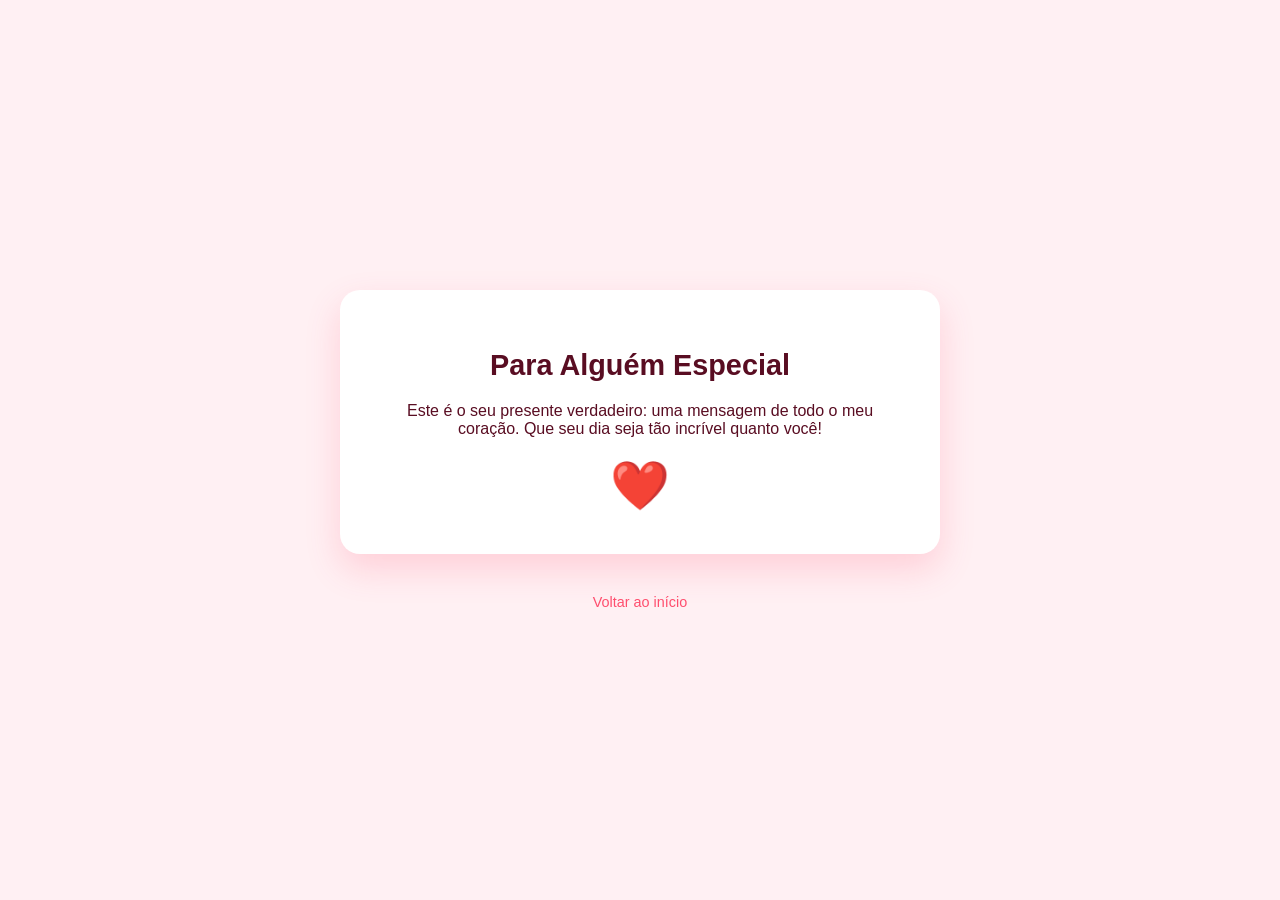
==== presente.html @ 39b0486e "Presente aniversário" ====
<!DOCTYPE html>
<html lang="pt-br">
<head>
    <meta charset="UTF-8">
    <meta name="viewport" content="width=device-width, initial-scale=1.0">
    <title>O Presente Verdadeiro</title>
    <link rel="stylesheet" href="style.css">
</head>
<body>
    <div class="container">
        <div class="message-card">
            <h1>Para Alguém Especial</h1>
            <p>
                Este é o seu presente verdadeiro: uma mensagem de todo o meu coração. 
                Que seu dia seja tão incrível quanto você!
            </p>
            <div class="hearts">❤️</div>
        </div>
        <a href="index.html" class="back-link">Voltar ao início</a>
    </div>
</body>
</html>
---- style.css ----
:root {
    --primary-color: #ff4d6d;
    --secondary-color: #ff758f;
    --bg-color: #fff0f3;
    --text-color: #590d22;
}

body {
    margin: 0;
    padding: 0;
    font-family: 'Segoe UI', Tahoma, Geneva, Verdana, sans-serif;
    background-color: var(--bg-color);
    color: var(--text-color);
    display: flex;
    justify-content: center;
    align-items: center;
    height: 100vh;
    overflow: hidden;
}

.container {
    text-align: center;
    display: flex;
    flex-direction: column;
    align-items: center;
    gap: 20px;
    width: 90%;
    max-width: 600px;
}

h1 {
    font-size: 1.8rem;
    margin-bottom: 20px;
}

/* Gift Box CSS */
.gift-container {
    width: 150px;
    height: 150px;
    position: relative;
    cursor: pointer;
    transition: transform 0.3s ease;
}

.gift-container:hover {
    transform: scale(1.1);
}

.gift-lid {
    width: 160px;
    height: 40px;
    background-color: var(--primary-color);
    position: absolute;
    top: -10px;
    left: -5px;
    z-index: 2;
    border-radius: 5px;
    box-shadow: 0 5px 15px rgba(0,0,0,0.1);
}

.gift-box-body {
    width: 150px;
    height: 140px;
    background-color: var(--secondary-color);
    border-radius: 0 0 10px 10px;
}

.gift-lid::after, .gift-box-body::after {
    content: '';
    position: absolute;
    background-color: gold;
}

.gift-lid::after {
    width: 30px;
    height: 100%;
    left: 65px;
}

.gift-box-body::after {
    width: 30px;
    height: 100%;
    left: 60px;
}

/* Reveal Area */
.hidden {
    display: none;
    opacity: 0;
}

.photo {
    width: 100%;
    max-width: 300px;
    border-radius: 15px;
    border: 5px solid white;
    box-shadow: 0 10px 30px rgba(0,0,0,0.2);
    margin-bottom: 20px;
    animation: fadeIn 1s forwards;
}

.celebration-text {
    font-size: 1.5rem;
    font-weight: bold;
    animation: bounce 1s infinite alternate;
}

button {
    background-color: var(--primary-color);
    color: white;
    border: none;
    padding: 15px 30px;
    font-size: 1.1rem;
    border-radius: 50px;
    cursor: pointer;
    transition: background 0.3s;
    margin-top: 20px;
}

button:hover {
    background-color: #c9184a;
}

/* Animations */
@keyframes fadeIn {
    from { opacity: 0; transform: translateY(20px); }
    to { opacity: 1; transform: translateY(0); }
}

@keyframes bounce {
    from { transform: translateY(0); }
    to { transform: translateY(-10px); }
}

/* Page 2 Styles */
.message-card {
    background: white;
    padding: 40px;
    border-radius: 20px;
    box-shadow: 0 15px 35px rgba(255, 77, 109, 0.2);
}

.hearts {
    font-size: 3rem;
    margin-top: 20px;
}

.back-link {
    margin-top: 20px;
    color: var(--primary-color);
    text-decoration: none;
    font-size: 0.9rem;
}
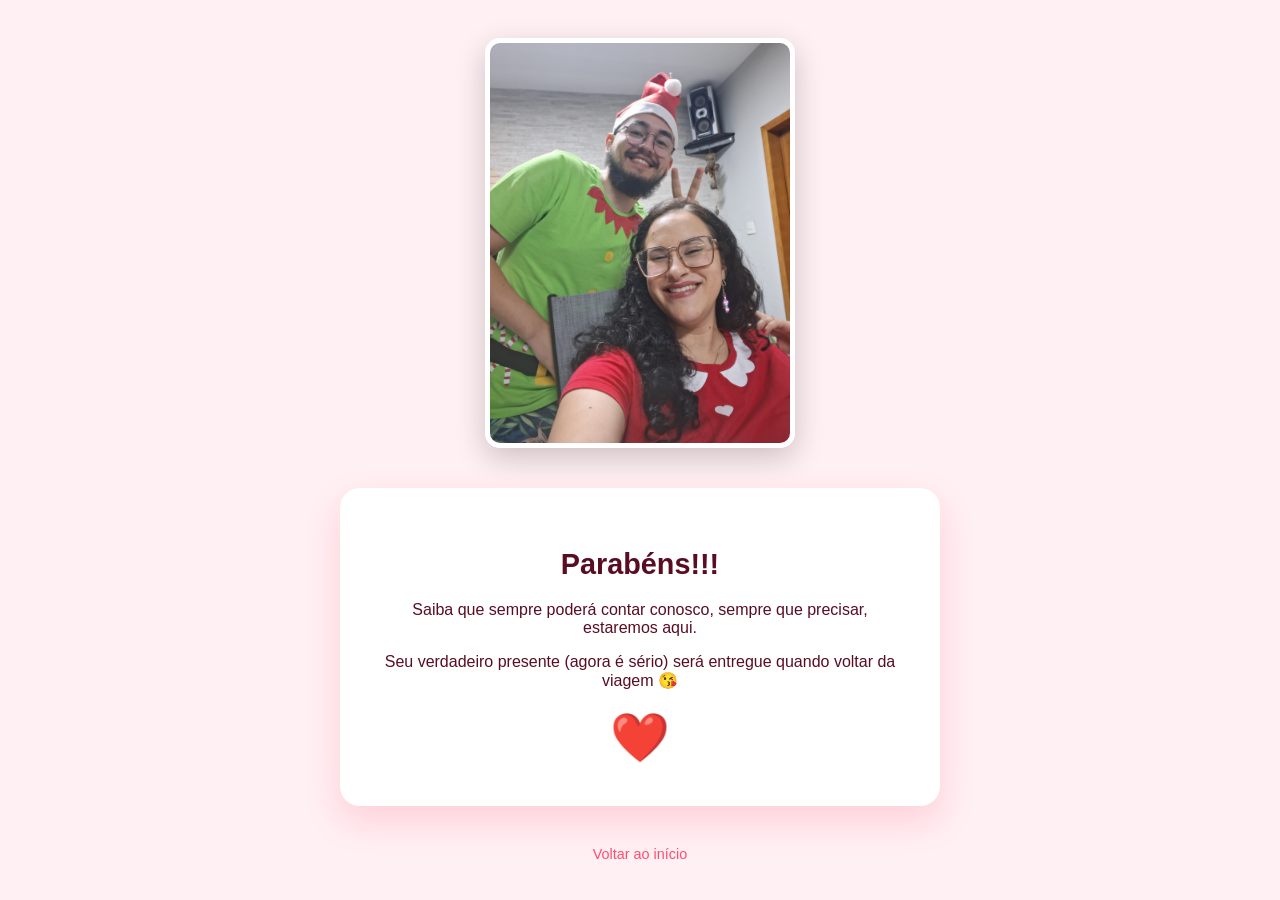
==== commit c7e77458: "Ajustes" ====
--- a/presente.html
+++ b/presente.html
@@ -8,11 +8,15 @@
 </head>
 <body>
     <div class="container">
+        <img id="birthday-photo" src="assets/foto2.jpg" alt="Nossa Foto" class="photo">
+
         <div class="message-card">
-            <h1>Para Alguém Especial</h1>
+            <h1>Parabéns!!!</h1>
             <p>
-                Este é o seu presente verdadeiro: uma mensagem de todo o meu coração. 
-                Que seu dia seja tão incrível quanto você!
+                Saiba que sempre poderá contar conosco, sempre que precisar, estaremos aqui.
+            </p>
+            <p>
+                Seu verdadeiro presente (agora é sério) será entregue quando voltar da viagem 😘
             </p>
             <div class="hearts">❤️</div>
         </div>
--- a/style.css
+++ b/style.css
@@ -115,6 +115,7 @@
     cursor: pointer;
     transition: background 0.3s;
     margin-top: 20px;
+    width: 100%;
 }
 
 button:hover {
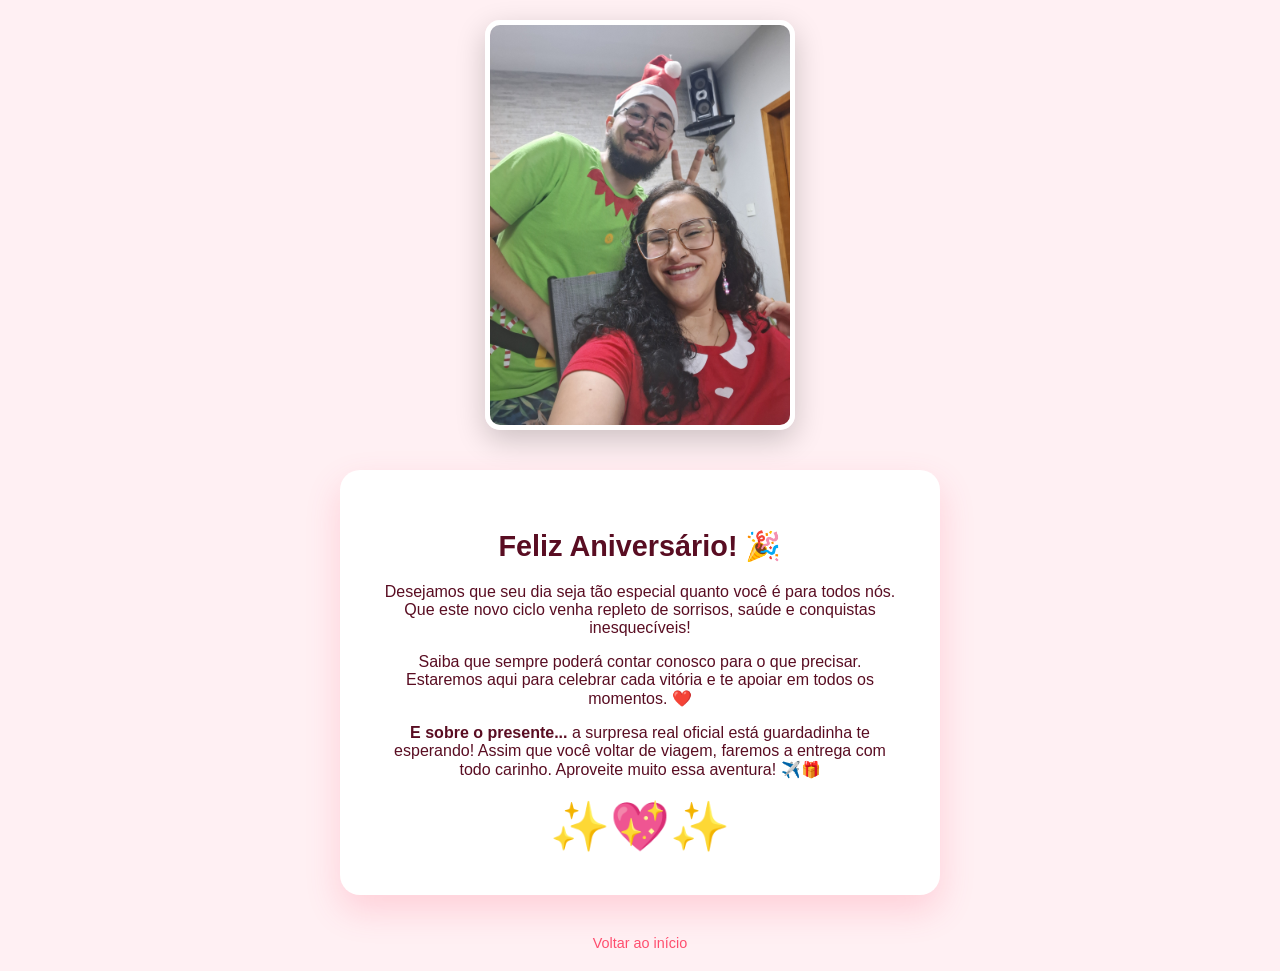
==== commit 388858d7: "Ajustes" ====
--- a/presente.html
+++ b/presente.html
@@ -11,14 +11,17 @@
         <img id="birthday-photo" src="assets/foto2.jpg" alt="Nossa Foto" class="photo">
 
         <div class="message-card">
-            <h1>Parabéns!!!</h1>
+            <h1>Feliz Aniversário! 🎉</h1>
             <p>
-                Saiba que sempre poderá contar conosco, sempre que precisar, estaremos aqui.
+                Desejamos que seu dia seja tão especial quanto você é para todos nós. Que este novo ciclo venha repleto de sorrisos, saúde e conquistas inesquecíveis!
             </p>
             <p>
-                Seu verdadeiro presente (agora é sério) será entregue quando voltar da viagem 😘
+                Saiba que sempre poderá contar conosco para o que precisar. Estaremos aqui para celebrar cada vitória e te apoiar em todos os momentos. ❤️
             </p>
-            <div class="hearts">❤️</div>
+            <p>
+                <strong>E sobre o presente...</strong> a surpresa real oficial está guardadinha te esperando! Assim que você voltar de viagem, faremos a entrega com todo carinho. Aproveite muito essa aventura! ✈️🎁
+            </p>
+            <div class="hearts">✨💖✨</div>
         </div>
         <a href="index.html" class="back-link">Voltar ao início</a>
     </div>
--- a/style.css
+++ b/style.css
@@ -7,18 +7,19 @@
 
 body {
     margin: 0;
-    padding: 0;
+    padding: 20px;
     font-family: 'Segoe UI', Tahoma, Geneva, Verdana, sans-serif;
     background-color: var(--bg-color);
     color: var(--text-color);
     display: flex;
     justify-content: center;
     align-items: center;
-    height: 100vh;
-    overflow: hidden;
+    min-height: 100vh;
+    box-sizing: border-box;
 }
 
 .container {
+    margin: auto;
     text-align: center;
     display: flex;
     flex-direction: column;
